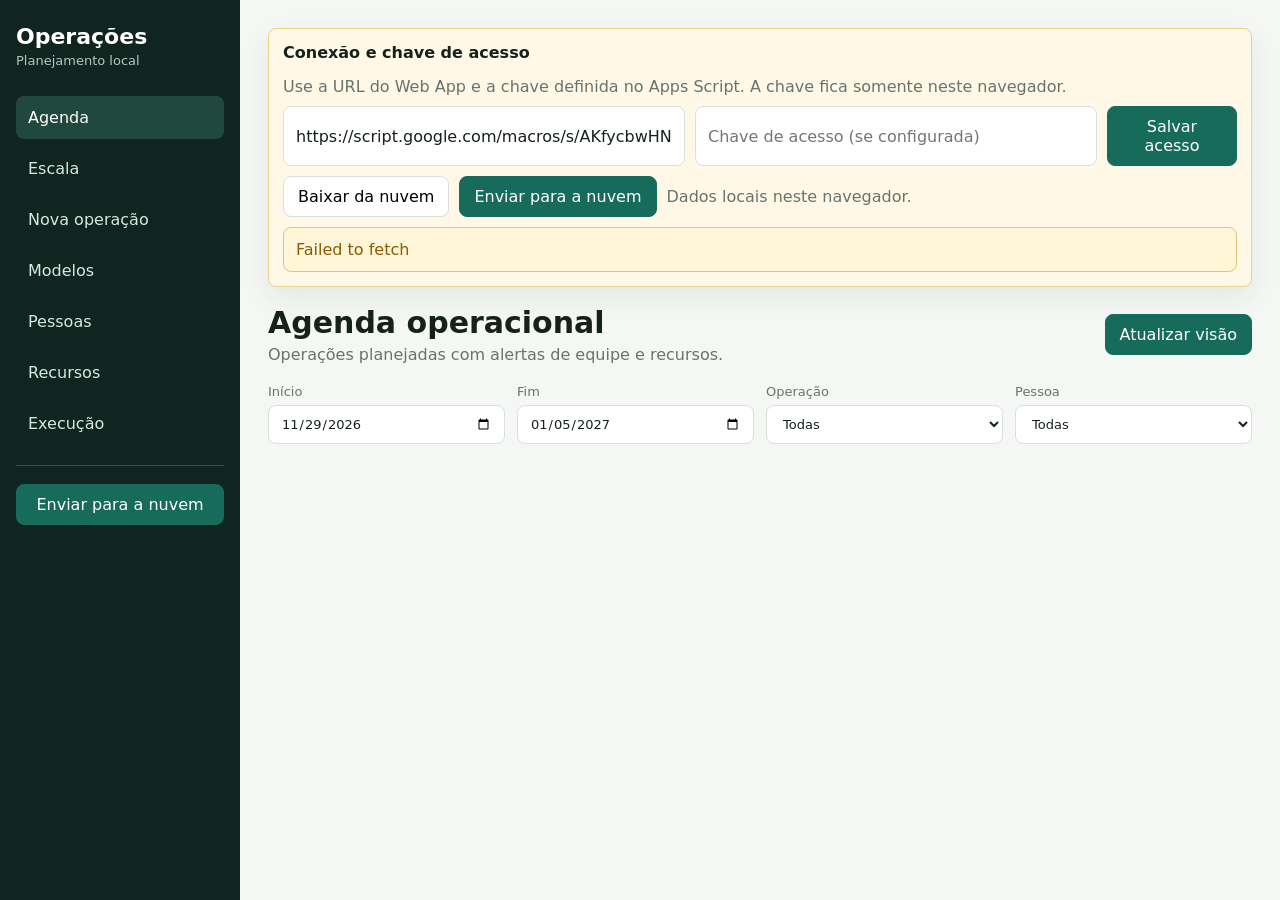
==== docs/index.html @ b68da5ff "Permitir editar operações pela agenda" ====
<!doctype html>
<html lang="pt-BR">
<head>
  <meta charset="utf-8">
  <meta name="viewport" content="width=device-width, initial-scale=1">
  <title>Planejamento de Operações</title>
  <link rel="stylesheet" href="./style.css">
</head>
<body>
  <aside class="sidebar">
    <div class="brand">
      <strong>Operações</strong>
      <span>Planejamento local</span>
    </div>
    <nav>
      <button class="nav active" data-view="agenda">Agenda</button>
      <button class="nav" data-view="schedule">Escala</button>
      <button class="nav" data-view="new">Nova operação</button>
      <button class="nav" data-view="models">Modelos</button>
      <button class="nav" data-view="people">Pessoas</button>
      <button class="nav" data-view="resources">Recursos</button>
      <button class="nav" data-view="execution">Execução</button>
    </nav>
    <div class="sidebar-sync">
      <button id="uploadCloudSidebarBtn" class="primary" type="button">Enviar para a nuvem</button>
    </div>
  </aside>

  <main>
    <section id="view-agenda" class="view active">
      <div id="apiSetup" class="setup-panel">
        <strong>Conexão e chave de acesso</strong>
        <p>Use a URL do Web App e a chave definida no Apps Script. A chave fica somente neste navegador.</p>
        <div class="setup-row">
          <input id="apiUrlInput" placeholder="https://script.google.com/macros/s/.../exec">
          <input id="apiAccessKeyInput" type="password" autocomplete="current-password" placeholder="Chave de acesso (se configurada)">
          <button id="saveApiUrlBtn" class="primary" type="button">Salvar acesso</button>
        </div>
        <div class="sync-row">
          <button id="downloadCloudBtn" type="button">Baixar da nuvem</button>
          <button id="uploadCloudBtn" class="primary" type="button">Enviar para a nuvem</button>
          <span id="syncStatus" class="muted">Dados locais neste navegador.</span>
        </div>
      </div>
      <header class="page-head">
        <div>
          <h1>Agenda operacional</h1>
          <p>Operações planejadas com alertas de equipe e recursos.</p>
        </div>
        <button id="refreshBtn" class="primary">Atualizar visão</button>
      </header>
      <div class="toolbar">
        <label>Início <input id="filterStart" type="date"></label>
        <label>Fim <input id="filterEnd" type="date"></label>
        <label>Operação <select id="filterModel"><option value="">Todas</option></select></label>
        <label>Pessoa <select id="filterPerson"><option value="">Todas</option></select></label>
      </div>
      <div id="agendaList" class="operation-grid"></div>
    </section>

    <section id="view-schedule" class="view">
      <header class="page-head">
        <div>
          <h1>Escala pessoal</h1>
          <p>Onde cada pessoa está escalada, com conflitos e folga mínima de 12h.</p>
        </div>
        <button id="scheduleRefreshBtn" class="primary">Atualizar</button>
      </header>
      <div class="toolbar">
        <label>Início <input id="scheduleStart" type="date"></label>
        <label>Fim <input id="scheduleEnd" type="date"></label>
        <label>Pessoa <select id="schedulePerson"><option value="">Todas</option></select></label>
        <label>Status <select id="scheduleStatus"><option value="">Todos</option><option value="issues">Com alerta</option><option value="assigned">Com escala</option></select></label>
      </div>
      <div id="personScheduleList" class="schedule-list"></div>
    </section>

    <section id="view-new" class="view">
      <header class="page-head">
        <div>
          <h1 id="operationTitle">Nova operação</h1>
          <p>Escolha o modelo, equipe e horário. O app valida antes de salvar.</p>
        </div>
      </header>
      <form id="operationForm" class="editor">
        <div class="form-grid">
          <label>Modelo <select id="modelSelect" required></select></label>
          <label>Data <input id="opDate" type="date" required></label>
          <label>Hora inicial <input id="opStart" type="time" required value="09:00"></label>
          <label>Hora final <input id="opEnd" type="time" required value="19:00"></label>
          <label>Data final (opcional) <input id="opEndDate" type="date"><small>Em branco: mesmo dia ou dia seguinte, conforme o horário.</small></label>
          <label>Local <input id="opLocation" placeholder="ALFANDEGA"></label>
          <label>Nº pessoas <input id="plannedPeople" type="number" min="1" value="1" required></label>
        </div>
        <div class="split">
          <section>
            <h2>Equipe</h2>
            <div id="peoplePicker" class="picker"></div>
          </section>
          <section>
            <h2>Recursos calculados</h2>
            <div id="resourceEditor" class="resource-editor"></div>
          </section>
        </div>
        <section>
          <h2>Alertas</h2>
          <div id="warningBox" class="warnings muted">Preencha os dados para validar.</div>
          <label class="full">Justificativa para salvar com alertas
            <textarea id="justification" rows="3" placeholder="Obrigatória se houver conflito ou falta de recurso."></textarea>
          </label>
        </section>
        <div class="actions">
          <button type="button" id="validateBtn">Validar</button>
          <button type="button" id="cancelEditBtn" hidden>Cancelar edição</button>
          <button class="primary" type="submit" id="saveOperationBtn">Salvar operação</button>
        </div>
      </form>
    </section>

    <section id="view-models" class="view">
      <header class="page-head"><div><h1>Modelos</h1><p>Tipos de operação importados do esboço da planilha.</p></div></header>
      <form id="addModelForm" class="inline-form">
        <label>Novo modelo <input id="newModelName" placeholder="EX.: OPERACAO NOTURNA" required></label>
        <label>Mínimo de pessoas <input id="newModelMinPeople" type="number" min="1" value="1" required></label>
        <label>Recomendado <input id="newModelRecommendedPeople" type="number" min="1" value="1" required></label>
        <button class="primary" type="submit">Adicionar modelo</button>
      </form>
      <div id="modelsList" class="list"></div>
    </section>

    <section id="view-people" class="view">
      <header class="page-head"><div><h1>Pessoas</h1><p>Servidores disponíveis para escala.</p></div></header>
      <form id="addPersonForm" class="inline-form">
        <label>Nova pessoa <input id="newPersonName" placeholder="NOME"></label>
        <label>Grupo <input id="newPersonGroup" placeholder="Equipe_24x72"></label>
        <button class="primary" type="submit">Adicionar</button>
      </form>
      <div id="peopleList" class="table"></div>
    </section>

    <section id="view-resources" class="view">
      <header class="page-head"><div><h1>Recursos</h1><p>Estoque total usado nas validações de simultaneidade.</p></div></header>
      <div id="resourcesList" class="table"></div>
    </section>

    <section id="view-execution" class="view">
      <header class="page-head">
        <div>
          <h1>Execução</h1>
          <p>Ficha pronta para consulta ou impressão.</p>
        </div>
        <select id="executionSelect"></select>
      </header>
      <article id="executionSheet" class="execution-sheet"></article>
    </section>
  </main>

  <script src="./app.js"></script>
</body>
</html>
---- docs/style.css ----
:root {
  --bg: #f5f7f4;
  --panel: #ffffff;
  --ink: #17211b;
  --muted: #68736d;
  --line: #d9e0da;
  --accent: #176b5b;
  --accent-2: #b63d2b;
  --warn: #8a5b00;
  --warn-bg: #fff5d7;
  --ok-bg: #e8f6ef;
  --shadow: 0 10px 30px rgba(25, 35, 29, .08);
}

* { box-sizing: border-box; }
body {
  margin: 0;
  font-family: Inter, ui-sans-serif, system-ui, -apple-system, BlinkMacSystemFont, "Segoe UI", sans-serif;
  color: var(--ink);
  background: var(--bg);
  display: grid;
  grid-template-columns: 240px 1fr;
  min-height: 100vh;
}
body.login-page {
  display: grid;
  grid-template-columns: 1fr;
  place-items: center;
  padding: 24px;
}
.login-box {
  width: min(420px, 100%);
  background: var(--panel);
  border: 1px solid var(--line);
  border-radius: 8px;
  box-shadow: var(--shadow);
  padding: 28px;
}
.login-form {
  display: grid;
  gap: 14px;
  margin-top: 20px;
}
.login-message {
  color: var(--accent-2);
  min-height: 20px;
}
.setup-panel {
  display: grid;
  gap: 10px;
  background: #fff8e7;
  border: 1px solid #ebd28c;
  border-radius: 8px;
  box-shadow: var(--shadow);
  padding: 14px;
  margin-bottom: 18px;
}
.setup-row {
  display: grid;
  grid-template-columns: 1fr 1fr 130px;
  gap: 10px;
}
.sync-row { display: flex; align-items: center; gap: 10px; flex-wrap: wrap; }

.sidebar {
  background: #10251f;
  color: white;
  padding: 24px 16px;
}
.brand { display: grid; gap: 4px; margin-bottom: 28px; }
.brand strong { font-size: 22px; }
.brand span { color: #b7c7c0; font-size: 13px; }
nav { display: grid; gap: 8px; }
.sidebar-sync { margin-top: 20px; padding-top: 18px; border-top: 1px solid rgba(217, 231, 225, .22); }
.sidebar-sync button { width: 100%; }
.nav {
  text-align: left;
  border: 0;
  background: transparent;
  color: #d9e7e1;
  padding: 12px;
  border-radius: 8px;
  cursor: pointer;
  font: inherit;
}
.nav.active, .nav:hover { background: #21483d; color: white; }

main { padding: 28px; overflow: auto; }
.view { display: none; }
.view.active { display: block; }
.page-head {
  display: flex;
  align-items: center;
  justify-content: space-between;
  gap: 16px;
  margin-bottom: 20px;
}
h1, h2, p { margin: 0; }
h1 { font-size: 30px; letter-spacing: 0; }
h2 { font-size: 18px; margin-bottom: 12px; }
p { color: var(--muted); margin-top: 5px; }

button, input, select, textarea {
  font: inherit;
}
button {
  border: 1px solid var(--line);
  background: var(--panel);
  border-radius: 8px;
  padding: 10px 14px;
  cursor: pointer;
}
button.primary {
  border-color: var(--accent);
  background: var(--accent);
  color: white;
}
button.danger {
  border-color: #efc4ba;
  background: #fff2ef;
  color: var(--accent-2);
}
input, select, textarea {
  width: 100%;
  border: 1px solid var(--line);
  border-radius: 8px;
  background: white;
  padding: 10px 12px;
  color: var(--ink);
}
label {
  display: grid;
  gap: 6px;
  font-size: 13px;
  color: var(--muted);
}

.toolbar, .form-grid {
  display: grid;
  grid-template-columns: repeat(4, minmax(150px, 1fr));
  gap: 12px;
  margin-bottom: 18px;
}
.editor, .operation-card, .list-item, .table, .execution-sheet, .person-card {
  background: var(--panel);
  border: 1px solid var(--line);
  border-radius: 8px;
  box-shadow: var(--shadow);
}
.editor { padding: 18px; }
.split {
  display: grid;
  grid-template-columns: 1fr 1fr;
  gap: 18px;
  margin: 18px 0;
}
.picker {
  display: grid;
  grid-template-columns: repeat(auto-fill, minmax(150px, 1fr));
  gap: 8px;
  max-height: 360px;
  overflow: auto;
  padding-right: 4px;
}
.check {
  display: flex;
  align-items: center;
  gap: 8px;
  border: 1px solid var(--line);
  border-radius: 8px;
  padding: 8px;
  color: var(--ink);
}
.check input { width: auto; }
.resource-row {
  display: grid;
  grid-template-columns: 1fr 90px;
  align-items: center;
  gap: 10px;
  padding: 8px 0;
  border-bottom: 1px solid var(--line);
}
.resource-row:last-child { border-bottom: 0; }
.warnings {
  border: 1px solid #e0c574;
  background: var(--warn-bg);
  color: var(--warn);
  border-radius: 8px;
  padding: 12px;
  display: grid;
  gap: 6px;
}
.warnings.ok {
  border-color: #b8dfc7;
  background: var(--ok-bg);
  color: #176b3b;
}
.warnings.muted {
  border-color: var(--line);
  background: #f8faf8;
  color: var(--muted);
}
.actions {
  display: flex;
  justify-content: flex-end;
  gap: 10px;
  margin-top: 16px;
}
.actions.compact { margin-top: 4px; }

.operation-grid {
  display: grid;
  grid-template-columns: repeat(auto-fill, minmax(300px, 1fr));
  gap: 14px;
}
.operation-card {
  padding: 16px;
  display: grid;
  gap: 12px;
}
.schedule-list {
  display: grid;
  gap: 12px;
}
.person-card {
  padding: 16px;
  display: grid;
  gap: 12px;
}
.person-card.has-issue {
  border-color: #e5b0a3;
}
.assignment-list {
  display: grid;
  gap: 8px;
}
.assignment {
  display: grid;
  grid-template-columns: 1fr 1.6fr 1fr;
  gap: 10px;
  align-items: center;
  border-top: 1px solid var(--line);
  padding-top: 8px;
}
.assignment span {
  color: var(--muted);
  font-size: 14px;
}
.card-head {
  display: flex;
  justify-content: space-between;
  gap: 10px;
}
.card-head strong { font-size: 18px; }
.card-actions {
  display: flex;
  justify-content: space-between;
  align-items: center;
  gap: 10px;
}
.badge {
  display: inline-flex;
  align-items: center;
  border-radius: 999px;
  padding: 4px 9px;
  font-size: 12px;
  background: #e8eeeb;
  color: #355149;
  white-space: nowrap;
}
.badge.warn { background: var(--warn-bg); color: var(--warn); }
.badge.bad { background: #ffe6e0; color: var(--accent-2); }
.meta {
  display: grid;
  gap: 4px;
  color: var(--muted);
  font-size: 14px;
}
.chips { display: flex; flex-wrap: wrap; gap: 6px; }
.chip {
  background: #eef3f0;
  border-radius: 7px;
  padding: 5px 8px;
  font-size: 12px;
}

.list { display: grid; gap: 12px; }
.list-item { padding: 16px; display: grid; gap: 10px; }
.table { overflow: hidden; }
.table-row {
  display: grid;
  grid-template-columns: 1.4fr 1fr 1fr;
  gap: 12px;
  padding: 12px 14px;
  border-bottom: 1px solid var(--line);
}
.table-row.editable {
  grid-template-columns: 1.4fr 1fr 120px 170px;
  align-items: center;
}
.table-row.editable.header {
  align-items: center;
}
.inline-form, .model-grid {
  display: grid;
  gap: 12px;
}
.inline-form {
  grid-template-columns: 1.2fr 1fr 120px;
  align-items: end;
  background: var(--panel);
  border: 1px solid var(--line);
  border-radius: 8px;
  box-shadow: var(--shadow);
  padding: 14px;
  margin-bottom: 14px;
}
.model-grid {
  grid-template-columns: 1fr 120px 140px;
}
.row-buttons {
  display: flex;
  gap: 8px;
}
.model-resources {
  display: grid;
  gap: 10px;
  border-top: 1px solid var(--line);
  padding-top: 12px;
}
.model-resources h3 {
  margin: 0;
  font-size: 15px;
}
.model-resource-row, .add-model-resource {
  display: grid;
  grid-template-columns: 1.2fr 170px 90px 90px 80px 90px;
  gap: 8px;
  align-items: center;
}
.add-model-resource {
  grid-template-columns: 1.2fr 170px 90px 150px;
  background: #f8faf8;
  border: 1px dashed var(--line);
  border-radius: 8px;
  padding: 10px;
}
.muted { color: var(--muted); }
.table-row.header {
  background: #edf3f0;
  font-weight: 700;
}
.table-row:last-child { border-bottom: 0; }

.execution-sheet {
  padding: 26px;
  max-width: 920px;
}
.execution-sheet h2 { font-size: 26px; }
.execution-grid {
  display: grid;
  grid-template-columns: 1fr 1fr;
  gap: 18px;
  margin: 18px 0;
}
.print-block {
  border-top: 1px solid var(--line);
  padding-top: 16px;
  margin-top: 16px;
  white-space: pre-wrap;
}

@media (max-width: 900px) {
  body { grid-template-columns: 1fr; }
  .sidebar { position: sticky; top: 0; z-index: 10; padding: 14px; }
  nav { grid-template-columns: repeat(3, 1fr); }
  .toolbar, .form-grid, .split, .execution-grid, .inline-form, .model-grid, .table-row.editable, .model-resource-row, .add-model-resource, .assignment, .setup-row { grid-template-columns: 1fr; }
  main { padding: 18px; }
}

@media print {
  body { display: block; background: white; }
  .sidebar, .page-head, .toolbar, .nav { display: none; }
  main { padding: 0; }
  .view { display: none !important; }
  #view-execution { display: block !important; }
  .execution-sheet { box-shadow: none; border: 0; max-width: none; }
}
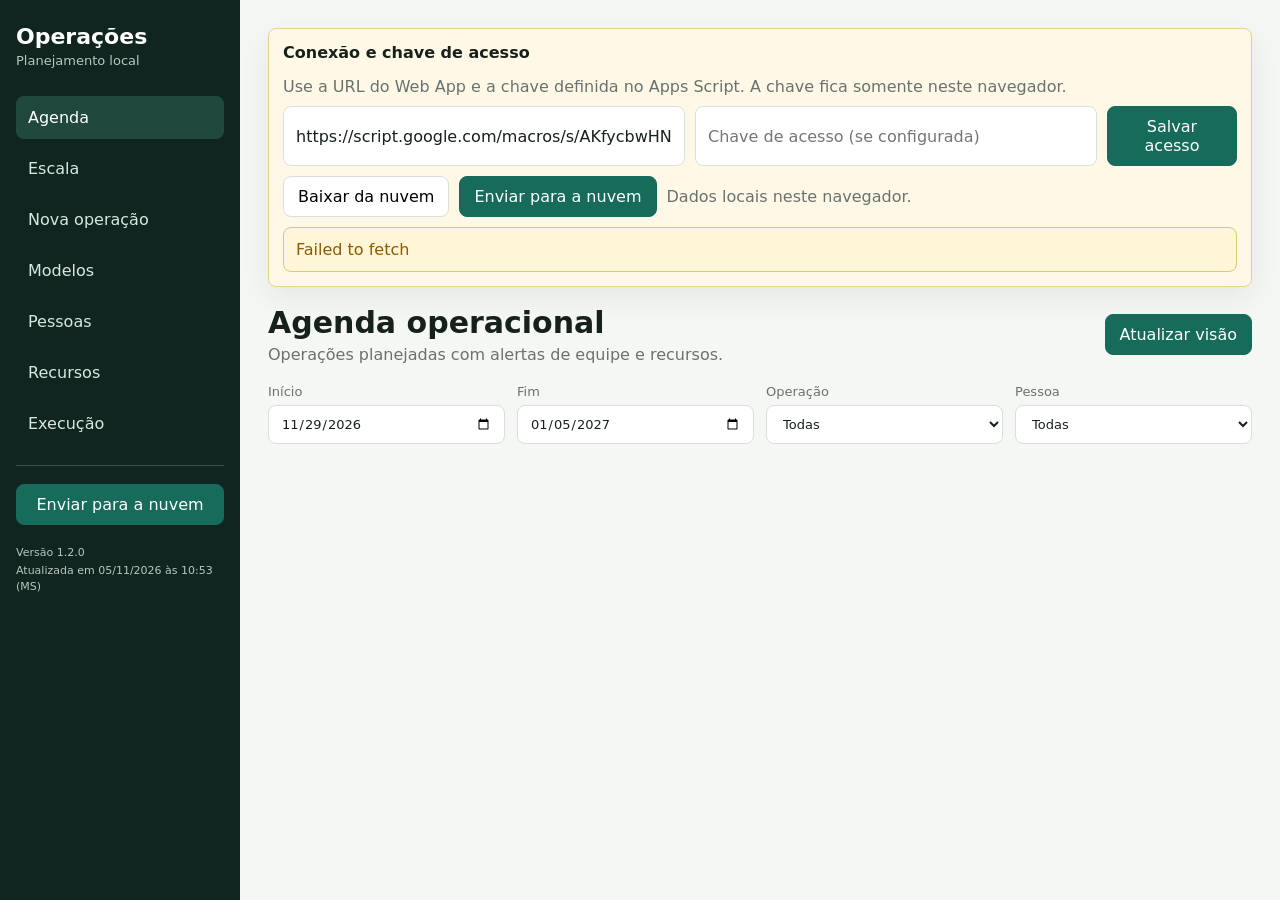
==== commit 18deab26: "Mostrar versão e data de atualização do sistema" ====
--- a/docs/index.html
+++ b/docs/index.html
@@ -4,7 +4,7 @@
   <meta charset="utf-8">
   <meta name="viewport" content="width=device-width, initial-scale=1">
   <title>Planejamento de Operações</title>
-  <link rel="stylesheet" href="./style.css">
+  <link rel="stylesheet" href="./style.css?v=1.2.0">
 </head>
 <body>
   <aside class="sidebar">
@@ -23,6 +23,10 @@
     </nav>
     <div class="sidebar-sync">
       <button id="uploadCloudSidebarBtn" class="primary" type="button">Enviar para a nuvem</button>
+    </div>
+    <div class="app-version" aria-label="Versão do sistema">
+      <span>Versão 1.2.0</span>
+      <span>Atualizada em 05/11/2026 às 10:53 (MS)</span>
     </div>
   </aside>
 
@@ -149,12 +153,15 @@
           <h1>Execução</h1>
           <p>Ficha pronta para consulta ou impressão.</p>
         </div>
-        <select id="executionSelect"></select>
+        <div>
+          <select id="executionSelect"></select>
+          <button type="button" id="toggleExecutionWarnings" aria-pressed="false">Ocultar alertas</button>
+        </div>
       </header>
       <article id="executionSheet" class="execution-sheet"></article>
     </section>
   </main>
 
-  <script src="./app.js"></script>
+  <script src="./app.js?v=1.2.0"></script>
 </body>
 </html>
--- a/docs/style.css
+++ b/docs/style.css
@@ -73,6 +73,7 @@
 nav { display: grid; gap: 8px; }
 .sidebar-sync { margin-top: 20px; padding-top: 18px; border-top: 1px solid rgba(217, 231, 225, .22); }
 .sidebar-sync button { width: 100%; }
+.app-version { display: grid; gap: 3px; margin-top: 20px; color: #b7c7c0; font-size: 11px; line-height: 1.4; }
 .nav {
   text-align: left;
   border: 0;
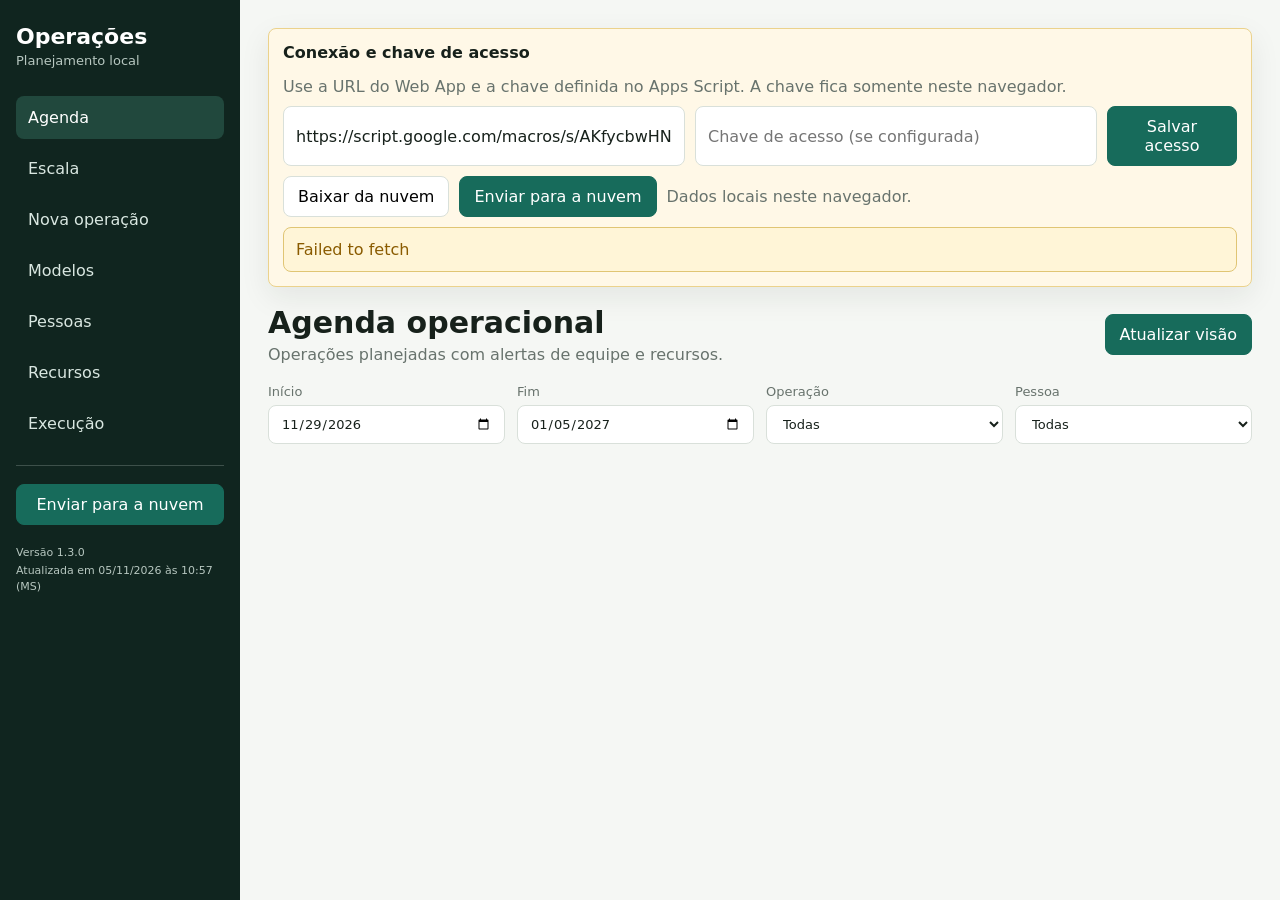
==== commit 8693a519: "Adicionar modo paisagem à ficha de execução" ====
--- a/docs/index.html
+++ b/docs/index.html
@@ -4,7 +4,8 @@
   <meta charset="utf-8">
   <meta name="viewport" content="width=device-width, initial-scale=1">
   <title>Planejamento de Operações</title>
-  <link rel="stylesheet" href="./style.css?v=1.2.0">
+  <link rel="stylesheet" href="./style.css?v=1.3.0">
+  <style id="printPageOrientation">@page { size: A4 portrait; }</style>
 </head>
 <body>
   <aside class="sidebar">
@@ -25,8 +26,8 @@
       <button id="uploadCloudSidebarBtn" class="primary" type="button">Enviar para a nuvem</button>
     </div>
     <div class="app-version" aria-label="Versão do sistema">
-      <span>Versão 1.2.0</span>
-      <span>Atualizada em 05/11/2026 às 10:53 (MS)</span>
+      <span>Versão 1.3.0</span>
+      <span>Atualizada em 05/11/2026 às 10:57 (MS)</span>
     </div>
   </aside>
 
@@ -156,12 +157,13 @@
         <div>
           <select id="executionSelect"></select>
           <button type="button" id="toggleExecutionWarnings" aria-pressed="false">Ocultar alertas</button>
+          <button type="button" id="toggleLandscape" aria-pressed="false">Modo paisagem</button>
         </div>
       </header>
       <article id="executionSheet" class="execution-sheet"></article>
     </section>
   </main>
 
-  <script src="./app.js?v=1.2.0"></script>
+  <script src="./app.js?v=1.3.0"></script>
 </body>
 </html>
--- a/docs/style.css
+++ b/docs/style.css
@@ -357,6 +357,7 @@
   padding: 26px;
   max-width: 920px;
 }
+.execution-sheet.landscape { max-width: 1250px; }
 .execution-sheet h2 { font-size: 26px; }
 .execution-grid {
   display: grid;
@@ -386,4 +387,5 @@
   .view { display: none !important; }
   #view-execution { display: block !important; }
   .execution-sheet { box-shadow: none; border: 0; max-width: none; }
-}
+  .execution-sheet.landscape .execution-grid { grid-template-columns: 1fr 1fr; }
+}
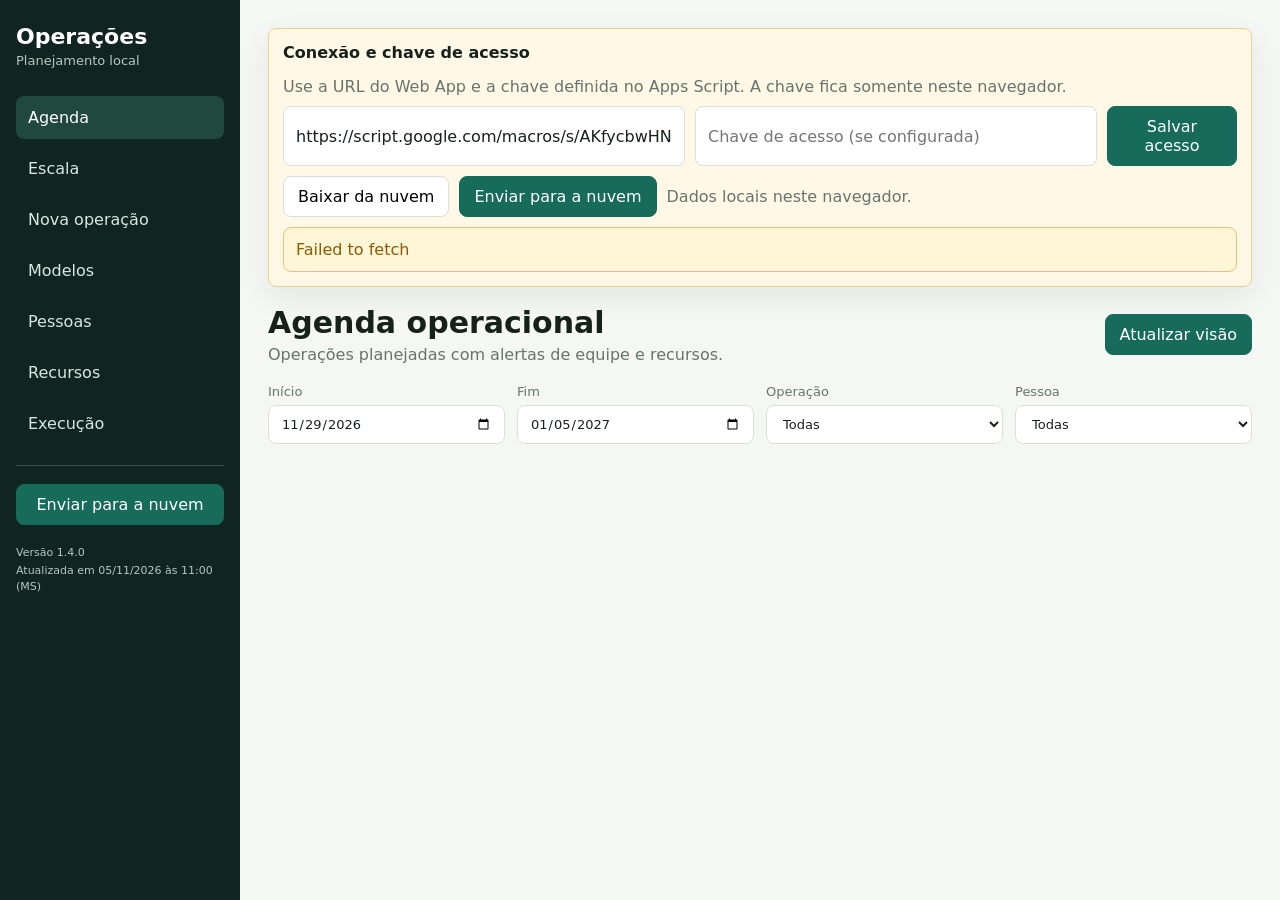
==== commit be15ee0b: "Reorganizar ficha de execução no modo paisagem" ====
--- a/docs/index.html
+++ b/docs/index.html
@@ -4,7 +4,7 @@
   <meta charset="utf-8">
   <meta name="viewport" content="width=device-width, initial-scale=1">
   <title>Planejamento de Operações</title>
-  <link rel="stylesheet" href="./style.css?v=1.3.0">
+  <link rel="stylesheet" href="./style.css?v=1.4.0">
   <style id="printPageOrientation">@page { size: A4 portrait; }</style>
 </head>
 <body>
@@ -26,8 +26,8 @@
       <button id="uploadCloudSidebarBtn" class="primary" type="button">Enviar para a nuvem</button>
     </div>
     <div class="app-version" aria-label="Versão do sistema">
-      <span>Versão 1.3.0</span>
-      <span>Atualizada em 05/11/2026 às 10:57 (MS)</span>
+      <span>Versão 1.4.0</span>
+      <span>Atualizada em 05/11/2026 às 11:00 (MS)</span>
     </div>
   </aside>
 
@@ -164,6 +164,6 @@
     </section>
   </main>
 
-  <script src="./app.js?v=1.3.0"></script>
+  <script src="./app.js?v=1.4.0"></script>
 </body>
 </html>
--- a/docs/style.css
+++ b/docs/style.css
@@ -358,6 +358,20 @@
   max-width: 920px;
 }
 .execution-sheet.landscape { max-width: 1250px; }
+.execution-sheet.landscape .execution-content {
+  display: grid;
+  grid-template-columns: minmax(0, 2fr) minmax(0, 3fr);
+  gap: 28px;
+  align-items: start;
+}
+.execution-sheet.landscape .execution-grid {
+  grid-template-columns: 1fr;
+}
+.execution-sheet.landscape .execution-procedure {
+  margin-top: 18px;
+}
+.execution-sheet.landscape .execution-details,
+.execution-sheet.landscape .execution-procedure { overflow-wrap: anywhere; }
 .execution-sheet h2 { font-size: 26px; }
 .execution-grid {
   display: grid;
@@ -378,6 +392,7 @@
   nav { grid-template-columns: repeat(3, 1fr); }
   .toolbar, .form-grid, .split, .execution-grid, .inline-form, .model-grid, .table-row.editable, .model-resource-row, .add-model-resource, .assignment, .setup-row { grid-template-columns: 1fr; }
   main { padding: 18px; }
+  .execution-sheet.landscape .execution-content { grid-template-columns: 1fr; }
 }
 
 @media print {
@@ -387,5 +402,7 @@
   .view { display: none !important; }
   #view-execution { display: block !important; }
   .execution-sheet { box-shadow: none; border: 0; max-width: none; }
-  .execution-sheet.landscape .execution-grid { grid-template-columns: 1fr 1fr; }
-}
+  .execution-sheet.landscape .execution-content { grid-template-columns: minmax(0, 2fr) minmax(0, 3fr); }
+  .execution-sheet.landscape .execution-grid { grid-template-columns: 1fr; }
+  .execution-sheet.landscape .execution-procedure { margin-top: 18px; }
+}
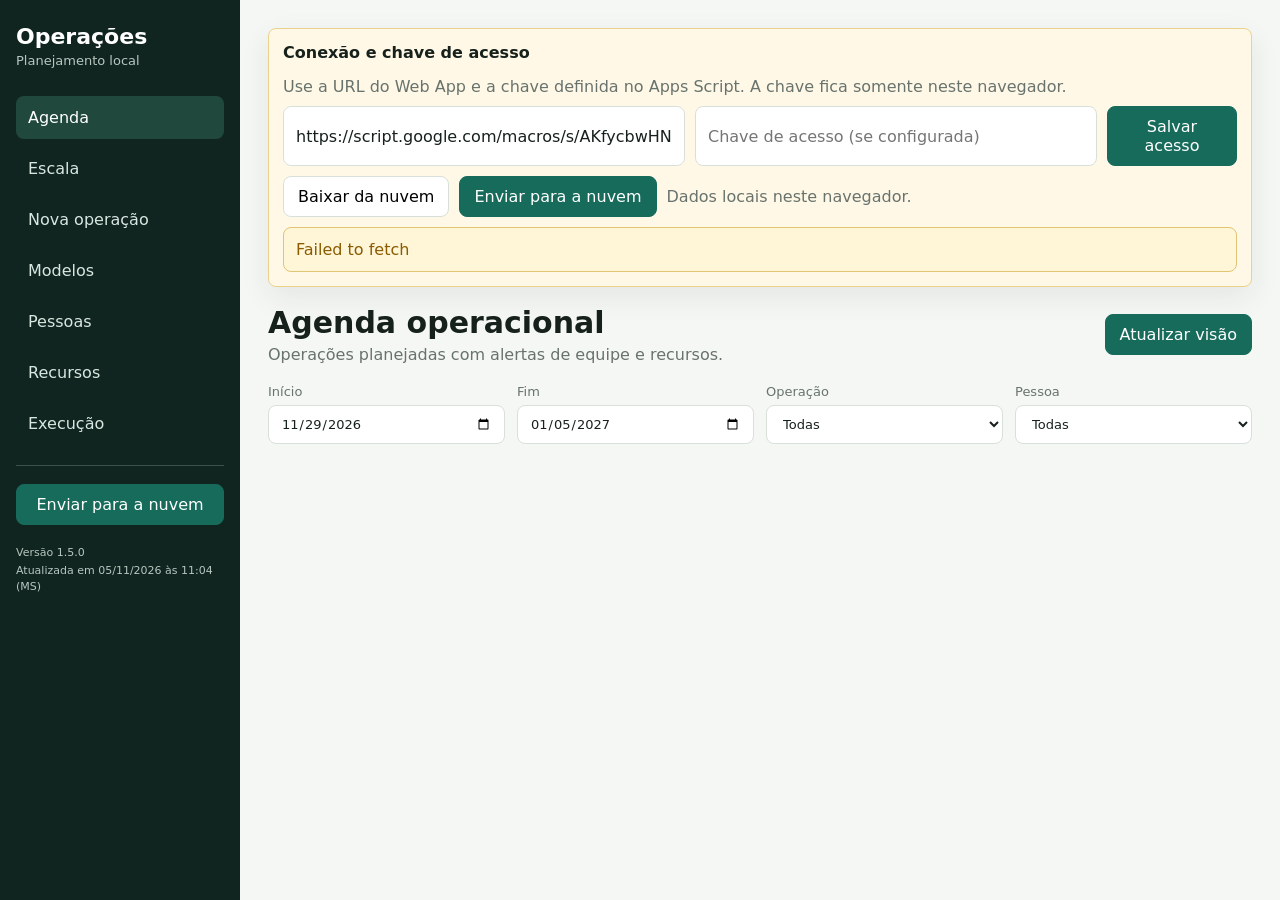
==== commit fe64febd: "Exibir ficha em páginas A4 horizontais" ====
--- a/docs/index.html
+++ b/docs/index.html
@@ -4,7 +4,7 @@
   <meta charset="utf-8">
   <meta name="viewport" content="width=device-width, initial-scale=1">
   <title>Planejamento de Operações</title>
-  <link rel="stylesheet" href="./style.css?v=1.4.0">
+  <link rel="stylesheet" href="./style.css?v=1.5.0">
   <style id="printPageOrientation">@page { size: A4 portrait; }</style>
 </head>
 <body>
@@ -26,8 +26,8 @@
       <button id="uploadCloudSidebarBtn" class="primary" type="button">Enviar para a nuvem</button>
     </div>
     <div class="app-version" aria-label="Versão do sistema">
-      <span>Versão 1.4.0</span>
-      <span>Atualizada em 05/11/2026 às 11:00 (MS)</span>
+      <span>Versão 1.5.0</span>
+      <span>Atualizada em 05/11/2026 às 11:04 (MS)</span>
     </div>
   </aside>
 
@@ -164,6 +164,6 @@
     </section>
   </main>
 
-  <script src="./app.js?v=1.4.0"></script>
+  <script src="./app.js?v=1.5.0"></script>
 </body>
 </html>
--- a/docs/style.css
+++ b/docs/style.css
@@ -406,3 +406,21 @@
   .execution-sheet.landscape .execution-grid { grid-template-columns: 1fr; }
   .execution-sheet.landscape .execution-procedure { margin-top: 18px; }
 }
+
+/* Prévia em páginas com medidas reais de A4 horizontal. */
+.execution-sheet.landscape { padding: 0; border: 0; background: transparent; box-shadow: none; max-width: 100%; }
+.a4-page { box-sizing: border-box; display: flex; flex-direction: column; width: 297mm; height: 210mm; padding: 10mm; background: white; border: 1px solid #d9e0da; box-shadow: 0 5px 20px #0002; margin-bottom: 16px; zoom: var(--a4-scale, 1); color: #17211b; font-size: 10pt; line-height: 1.3; }
+.a4-header { flex: none; border-bottom: 1px solid #d9e0da; padding-bottom: 4mm; margin-bottom: 4mm; }
+.a4-header h2 { font-size: 17pt; margin: 0; }
+.a4-header p { font-size: 9pt; margin: 1mm 0 0; }
+.a4-columns { display: grid; grid-template-columns: 2fr 3fr; gap: 8mm; flex: 1; min-height: 0; }
+.a4-column { min-width: 0; height: 100%; overflow: hidden; }
+.a4-block { margin: 0 0 4mm; overflow-wrap: anywhere; }
+.a4-block strong { display: block; margin-bottom: 1mm; }
+.a4-text { white-space: pre-wrap; }
+.a4-warning { background: #fff5d7; border: 1px solid #ebd28c; border-radius: 4px; padding: 2mm; }
+@media print {
+  .execution-sheet.landscape { padding: 0; }
+  .a4-page { zoom: 1; box-shadow: none; border: 0; margin: 0; break-after: page; page-break-after: always; }
+  .a4-page:last-child { break-after: auto; page-break-after: auto; }
+}
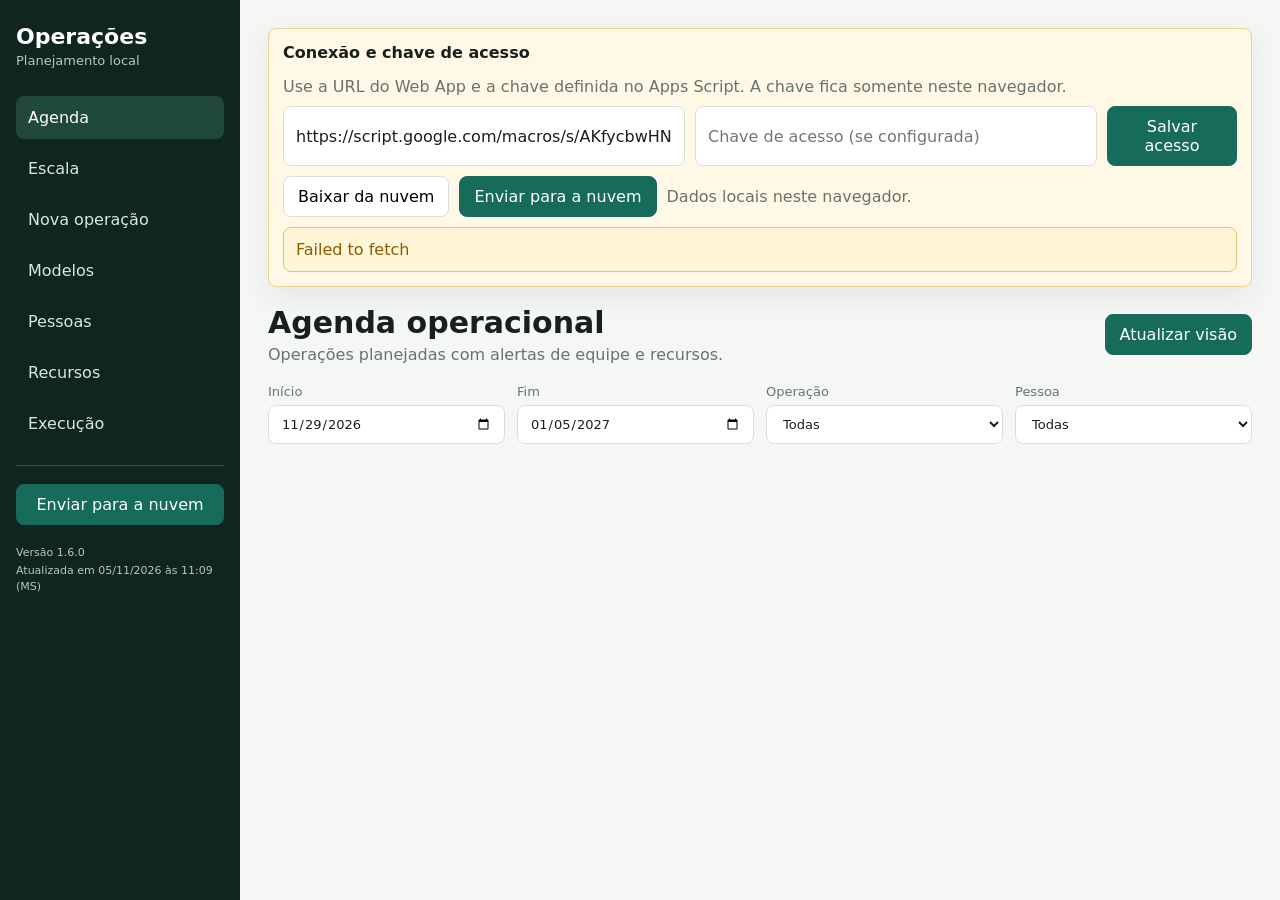
==== commit a1a406c6: "Adicionar ajustes da ficha A4 em paisagem" ====
--- a/docs/index.html
+++ b/docs/index.html
@@ -4,7 +4,7 @@
   <meta charset="utf-8">
   <meta name="viewport" content="width=device-width, initial-scale=1">
   <title>Planejamento de Operações</title>
-  <link rel="stylesheet" href="./style.css?v=1.5.0">
+  <link rel="stylesheet" href="./style.css?v=1.6.0">
   <style id="printPageOrientation">@page { size: A4 portrait; }</style>
 </head>
 <body>
@@ -26,8 +26,8 @@
       <button id="uploadCloudSidebarBtn" class="primary" type="button">Enviar para a nuvem</button>
     </div>
     <div class="app-version" aria-label="Versão do sistema">
-      <span>Versão 1.5.0</span>
-      <span>Atualizada em 05/11/2026 às 11:04 (MS)</span>
+      <span>Versão 1.6.0</span>
+      <span>Atualizada em 05/11/2026 às 11:09 (MS)</span>
     </div>
   </aside>
 
@@ -160,10 +160,26 @@
           <button type="button" id="toggleLandscape" aria-pressed="false">Modo paisagem</button>
         </div>
       </header>
+      <div id="landscapeTools" class="landscape-tools" hidden>
+        <div class="tool-group" aria-label="Tamanho das letras">
+          <strong>Letras</strong>
+          <button type="button" id="fontSmaller" aria-label="Diminuir letras">A−</button>
+          <span id="fontSizeLabel">10 pt</span>
+          <button type="button" id="fontLarger" aria-label="Aumentar letras">A+</button>
+        </div>
+        <div class="tool-group" aria-label="Largura das colunas">
+          <strong>Divisão das colunas</strong>
+          <button type="button" id="columnLeft" aria-label="Mover divisão para a esquerda">←</button>
+          <span id="columnWidthLabel">40% / 60%</span>
+          <button type="button" id="columnRight" aria-label="Mover divisão para a direita">→</button>
+        </div>
+        <button type="button" id="resetLandscape">Restaurar padrão</button>
+        <span id="landscapePageCount" aria-live="polite"></span>
+      </div>
       <article id="executionSheet" class="execution-sheet"></article>
     </section>
   </main>
 
-  <script src="./app.js?v=1.5.0"></script>
+  <script src="./app.js?v=1.6.0"></script>
 </body>
 </html>
--- a/docs/style.css
+++ b/docs/style.css
@@ -409,11 +409,11 @@
 
 /* Prévia em páginas com medidas reais de A4 horizontal. */
 .execution-sheet.landscape { padding: 0; border: 0; background: transparent; box-shadow: none; max-width: 100%; }
-.a4-page { box-sizing: border-box; display: flex; flex-direction: column; width: 297mm; height: 210mm; padding: 10mm; background: white; border: 1px solid #d9e0da; box-shadow: 0 5px 20px #0002; margin-bottom: 16px; zoom: var(--a4-scale, 1); color: #17211b; font-size: 10pt; line-height: 1.3; }
+.a4-page { box-sizing: border-box; display: flex; flex-direction: column; width: 297mm; height: 210mm; padding: 10mm; background: white; border: 1px solid #d9e0da; box-shadow: 0 5px 20px #0002; margin-bottom: 16px; zoom: var(--a4-scale, 1); color: #17211b; font-size: var(--a4-font-size, 10pt); line-height: 1.3; }
 .a4-header { flex: none; border-bottom: 1px solid #d9e0da; padding-bottom: 4mm; margin-bottom: 4mm; }
 .a4-header h2 { font-size: 17pt; margin: 0; }
 .a4-header p { font-size: 9pt; margin: 1mm 0 0; }
-.a4-columns { display: grid; grid-template-columns: 2fr 3fr; gap: 8mm; flex: 1; min-height: 0; }
+.a4-columns { display: grid; grid-template-columns: minmax(0, var(--a4-left-width, 40%)) minmax(0, 1fr); gap: 8mm; flex: 1; min-height: 0; }
 .a4-column { min-width: 0; height: 100%; overflow: hidden; }
 .a4-block { margin: 0 0 4mm; overflow-wrap: anywhere; }
 .a4-block strong { display: block; margin-bottom: 1mm; }
@@ -424,3 +424,10 @@
   .a4-page { zoom: 1; box-shadow: none; border: 0; margin: 0; break-after: page; page-break-after: always; }
   .a4-page:last-child { break-after: auto; page-break-after: auto; }
 }
+
+.landscape-tools:not([hidden]) { display: flex; flex-wrap: wrap; align-items: center; gap: 12px; padding: 12px; margin-bottom: 16px; background: #fff; border: 1px solid var(--line); border-radius: 8px; }
+.tool-group { display: flex; align-items: center; gap: 8px; }
+.tool-group button { padding: 6px 10px; }
+#fontSizeLabel, #columnWidthLabel { min-width: 48px; text-align: center; font-size: 13px; }
+#landscapePageCount { color: var(--muted); font-size: 13px; }
+@media print { .landscape-tools { display: none !important; } }
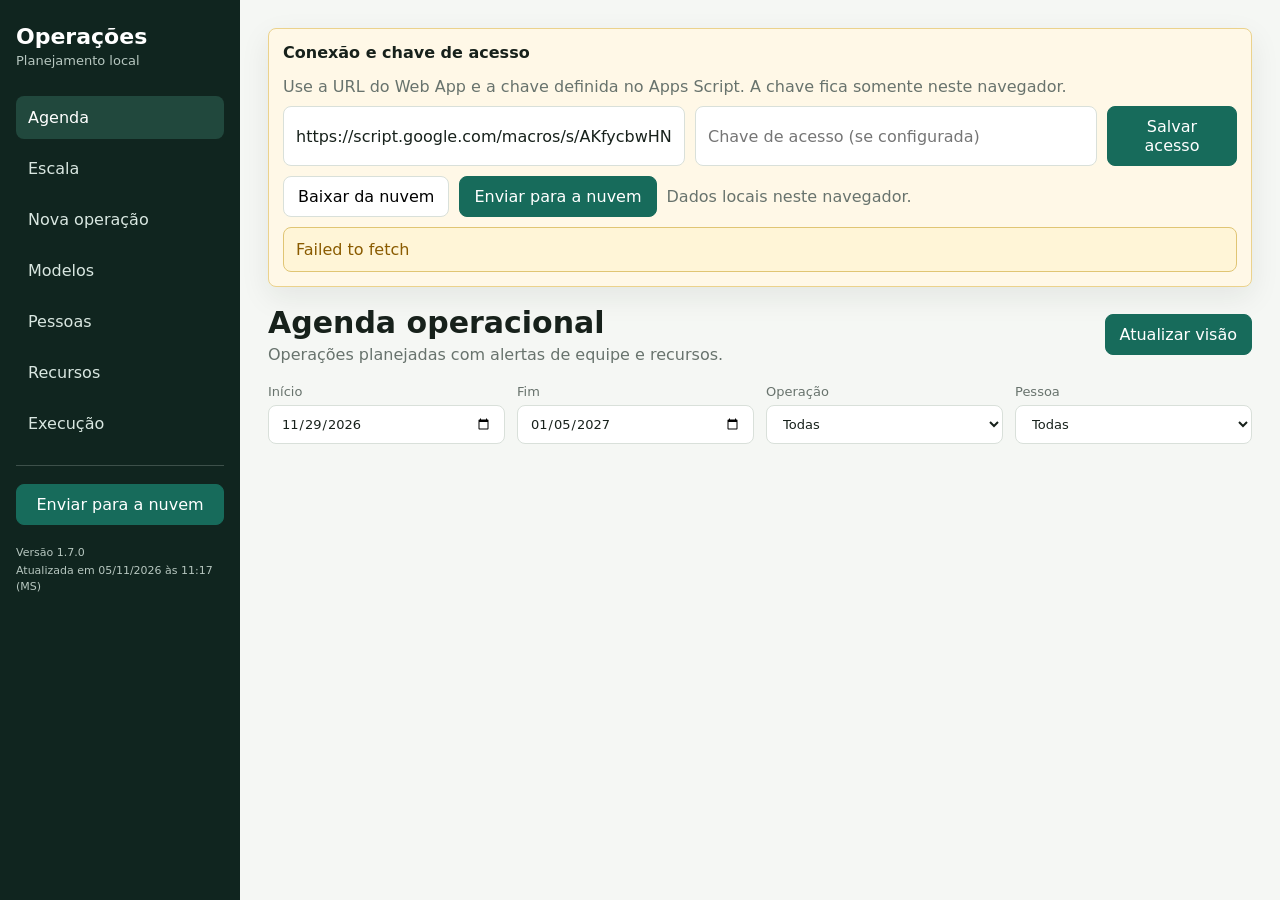
==== commit d537df3a: "Adicionar tamanhos de papel e seções na ficha" ====
--- a/docs/index.html
+++ b/docs/index.html
@@ -4,7 +4,7 @@
   <meta charset="utf-8">
   <meta name="viewport" content="width=device-width, initial-scale=1">
   <title>Planejamento de Operações</title>
-  <link rel="stylesheet" href="./style.css?v=1.6.0">
+  <link rel="stylesheet" href="./style.css?v=1.7.0">
   <style id="printPageOrientation">@page { size: A4 portrait; }</style>
 </head>
 <body>
@@ -26,8 +26,8 @@
       <button id="uploadCloudSidebarBtn" class="primary" type="button">Enviar para a nuvem</button>
     </div>
     <div class="app-version" aria-label="Versão do sistema">
-      <span>Versão 1.6.0</span>
-      <span>Atualizada em 05/11/2026 às 11:09 (MS)</span>
+      <span>Versão 1.7.0</span>
+      <span>Atualizada em 05/11/2026 às 11:17 (MS)</span>
     </div>
   </aside>
 
@@ -173,13 +173,26 @@
           <span id="columnWidthLabel">40% / 60%</span>
           <button type="button" id="columnRight" aria-label="Mover divisão para a direita">→</button>
         </div>
+        <label>Papel <select id="paperSize"><option value="A4">A4 — 297 × 210 mm</option><option value="OFICIO">Ofício — 330 × 216 mm</option><option value="A3">A3 — 420 × 297 mm</option></select></label>
+        <button type="button" id="editSections">Organizar seções</button>
         <button type="button" id="resetLandscape">Restaurar padrão</button>
         <span id="landscapePageCount" aria-live="polite"></span>
+      </div>
+      <div id="sectionEditor" class="section-editor" hidden>
+        <strong>Organizar o texto da ficha</strong>
+        <p>Divida o procedimento entre as seções e escolha a coluna de cada uma. As mudanças são apenas para esta prévia.</p>
+        <div id="sectionsList"></div>
+        <div class="section-actions">
+          <button type="button" id="addSection">Adicionar seção</button>
+          <button type="button" id="applySections" class="primary">Aplicar à ficha</button>
+          <button type="button" id="cancelSections">Cancelar</button>
+          <button type="button" id="resetSections">Usar texto original</button>
+        </div>
       </div>
       <article id="executionSheet" class="execution-sheet"></article>
     </section>
   </main>
 
-  <script src="./app.js?v=1.6.0"></script>
+  <script src="./app.js?v=1.7.0"></script>
 </body>
 </html>
--- a/docs/style.css
+++ b/docs/style.css
@@ -409,7 +409,7 @@
 
 /* Prévia em páginas com medidas reais de A4 horizontal. */
 .execution-sheet.landscape { padding: 0; border: 0; background: transparent; box-shadow: none; max-width: 100%; }
-.a4-page { box-sizing: border-box; display: flex; flex-direction: column; width: 297mm; height: 210mm; padding: 10mm; background: white; border: 1px solid #d9e0da; box-shadow: 0 5px 20px #0002; margin-bottom: 16px; zoom: var(--a4-scale, 1); color: #17211b; font-size: var(--a4-font-size, 10pt); line-height: 1.3; }
+.a4-page { box-sizing: border-box; display: flex; flex-direction: column; width: var(--paper-width, 297mm); height: var(--paper-height, 210mm); padding: 10mm; background: white; border: 1px solid #d9e0da; box-shadow: 0 5px 20px #0002; margin-bottom: 16px; zoom: var(--a4-scale, 1); color: #17211b; font-size: var(--a4-font-size, 10pt); line-height: 1.3; }
 .a4-header { flex: none; border-bottom: 1px solid #d9e0da; padding-bottom: 4mm; margin-bottom: 4mm; }
 .a4-header h2 { font-size: 17pt; margin: 0; }
 .a4-header p { font-size: 9pt; margin: 1mm 0 0; }
@@ -431,3 +431,12 @@
 #fontSizeLabel, #columnWidthLabel { min-width: 48px; text-align: center; font-size: 13px; }
 #landscapePageCount { color: var(--muted); font-size: 13px; }
 @media print { .landscape-tools { display: none !important; } }
+
+.section-editor:not([hidden]) { display: grid; gap: 12px; padding: 16px; margin-bottom: 16px; background: white; border: 1px solid var(--line); border-radius: 8px; }
+.section-item { display: grid; gap: 8px; padding: 12px 0; border-top: 1px solid var(--line); }
+.section-item label { display: grid; gap: 4px; }
+.section-item textarea { width: 100%; }
+.section-row { display: flex; gap: 10px; align-items: end; flex-wrap: wrap; }
+.section-row label:first-child { flex: 1; min-width: 180px; }
+.section-actions { display: flex; flex-wrap: wrap; gap: 8px; }
+@media print { .section-editor { display: none !important; } }
